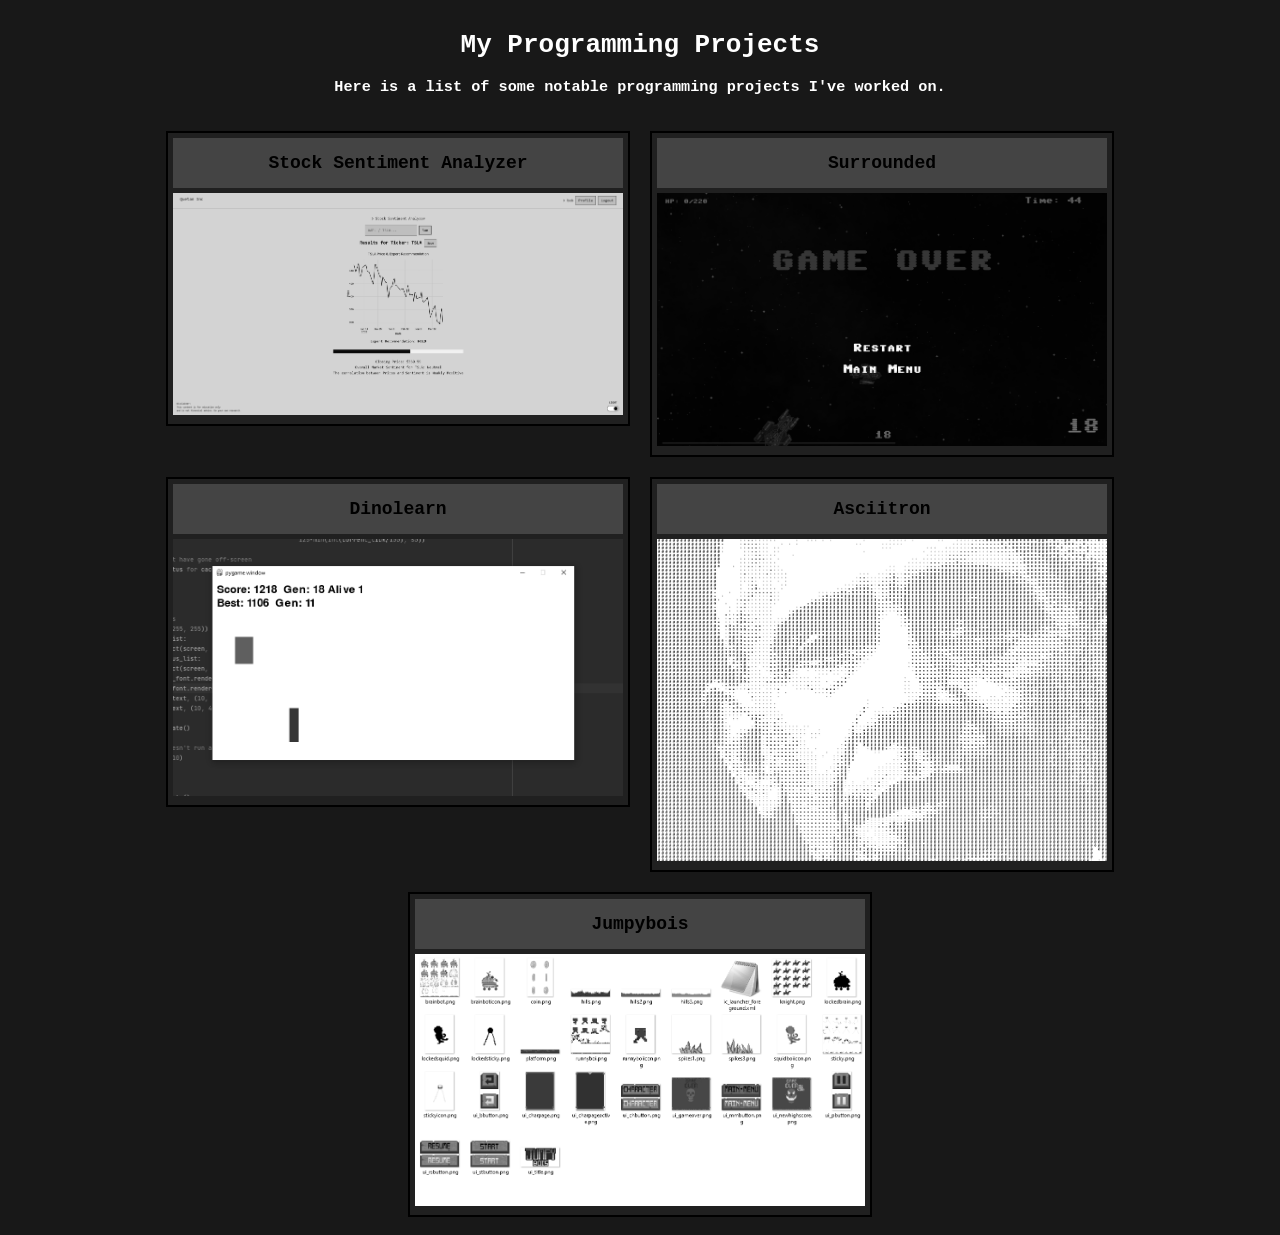
==== index.html @ 3f3ba551 "mobile" ====
<!DOCTYPE html>
<html lang = "en">
    <head>
        <title>Q-ACT Programming Projects</title>
        <meta charset = "utf-8">
        <style>
            body {
                display: flex;
                flex-direction: column;
                align-items: center;
                background-color: #181818;
                font-family: monospace;
            }
            header {
                text-align: center;
                color: rgb(255, 255, 255);
                padding: 5px;
                margin-bottom: 5px;
            }
            section {
                display: flex;
                flex-wrap: wrap;
                justify-content: center;
            }
            .card {
                display: flex;
                flex-direction: column;
                text-align: center;
                background-color: #202020;
                transition: 0.3s;
                padding: 5px;
                margin: 10px;
                border: 2px solid;
            }
            .ctext {
                background-color: #444444;
                font-size: small;
                margin-bottom: 5px;
            }
            .cardimg {
                transition: 0.3s;
                filter: grayscale();
                max-width: 450px;
            }
            a {
                text-decoration: none;
                color: #000000;
            }
            .card:hover {
                color: #00ffb5;
            }
            .card:hover .cardimg {
                filter: none;
            }
            
            @media only screen and (hover: none) and (pointer: coarse)
            {
                html {
                    font-size: 150%;
                }
                header {
                    text-align: center;
                    color: rgb(255, 255, 255);
                    padding: 5px;
                    margin-bottom: 5px;
                }
                section {
                    display: flex;
                    flex-direction: column;
                    justify-content: center;
                }
                .card {
                    display: flex;
                    flex-direction: column;
                    text-align: center;
                    background-color: #202020;
                    transition: 0.3s;
                    padding: 5px;
                    margin: 10px;
                    border: 2px solid;
                }
                .ctext {
                    background-color: #444444;
                    font-size: small;
                    margin-bottom: 5px;
                }
                .cardimg {
                    transition: 1s;
                    filter: grayscale();
                    max-width: fit-content;
                }
                a {
                    text-decoration: none;
                    color: #000000;
                }
                .card:active {
                    color: #00ffb5;
                }
                .card:active .cardimg {
                    filter: none;
                }                
            }
        </style>
    </head>
    <body>
        <!--Header for index page-->
        <header>
            <h1>My Programming Projects</h1>
            <h3>Here is a list of some notable programming projects I've worked on.</h3>
        </header>
        <!--Cards to navigate to different pages-->
        <section>
            <a href="pages/StockSentiment.html">
                <div class = "card">
                    <div class = "ctext">
                        <h2>Stock Sentiment Analyzer</h2></div>
                    <div class = "cardimg">
                        <img src="img/sst.png" width = "100%" alt="">
                    </div>
                </div>                
            </a>

            <a href="pages/Surrounded.html">
                <div class = "card">
                    <div class = "ctext">
                        <h2>Surrounded</h2></div>
                    <div class = "cardimg">
                        <img src="img/surrounded.png" width = "100%" alt="">
                    </div>
                </div>
            </a>
            
            <a href="pages/DinoLearn.html">
                <div class = "card">
                    <div class = "ctext">
                        <h2>Dinolearn</h2></div>
                    <div class = "cardimg">
                        <img src="img/dinolearn.png" width = "100%" alt="">
                    </div>
                </div>
            </a>
            
            <a href="pages/Asciitron.html">
                <div class = "card">
                    <div class = "ctext">
                        <h2>Asciitron</h2></div>
                    <div class = "cardimg">
                        <img src="img/ascii.png" width = "100%" alt="">
                    </div>
                </div>
            </a>
                
            <a href="pages/JumpyBois.html">
                <div class = "card">
                    <div class = "ctext">
                        <h2>Jumpybois</h2></div>
                    <div class = "cardimg">
                        <img src="img/jumpysprites.png" width = "100%" alt="">
                    </div>
                </div>
            </a>
        </section>
    </body>
</html>
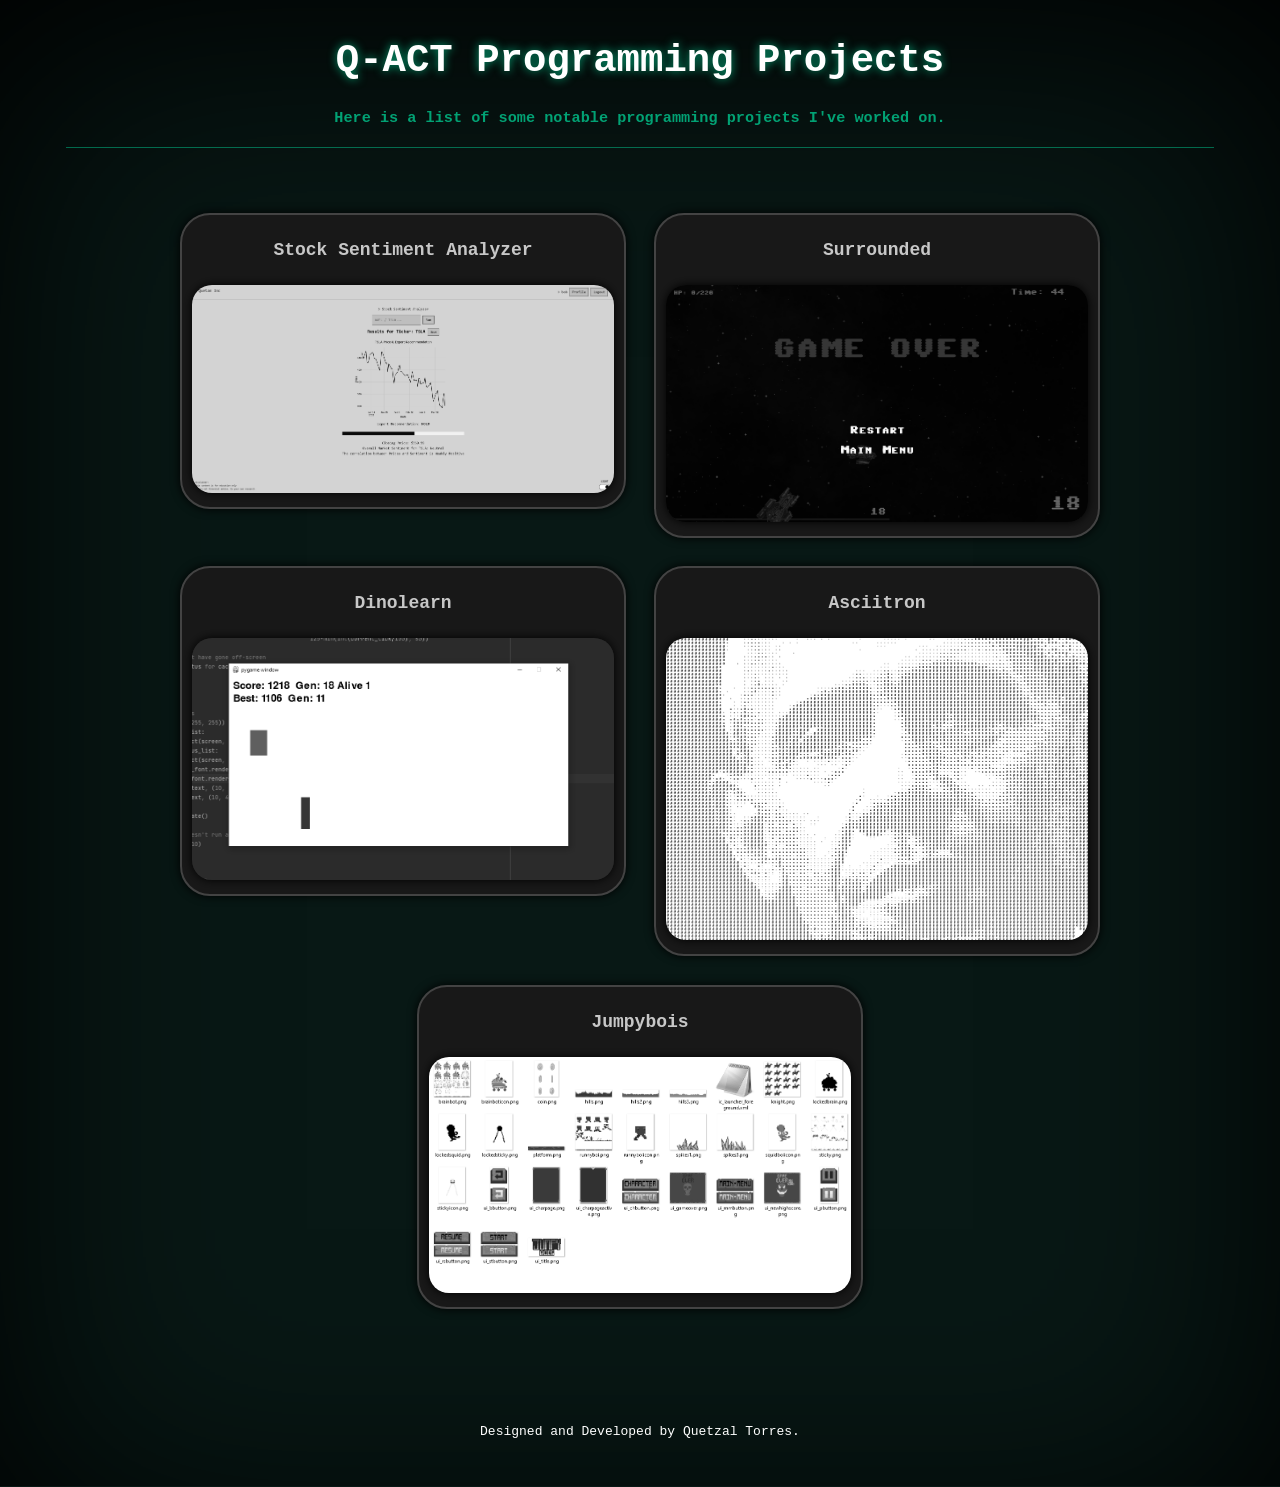
==== commit cdae104d: "Glow" ====
--- a/index.html
+++ b/index.html
@@ -3,109 +3,12 @@
     <head>
         <title>Q-ACT Programming Projects</title>
         <meta charset = "utf-8">
-        <style>
-            body {
-                display: flex;
-                flex-direction: column;
-                align-items: center;
-                background-color: #181818;
-                font-family: monospace;
-            }
-            header {
-                text-align: center;
-                color: rgb(255, 255, 255);
-                padding: 5px;
-                margin-bottom: 5px;
-            }
-            section {
-                display: flex;
-                flex-wrap: wrap;
-                justify-content: center;
-            }
-            .card {
-                display: flex;
-                flex-direction: column;
-                text-align: center;
-                background-color: #202020;
-                transition: 0.3s;
-                padding: 5px;
-                margin: 10px;
-                border: 2px solid;
-            }
-            .ctext {
-                background-color: #444444;
-                font-size: small;
-                margin-bottom: 5px;
-            }
-            .cardimg {
-                transition: 0.3s;
-                filter: grayscale();
-                max-width: 450px;
-            }
-            a {
-                text-decoration: none;
-                color: #000000;
-            }
-            .card:hover {
-                color: #00ffb5;
-            }
-            .card:hover .cardimg {
-                filter: none;
-            }
-            
-            @media only screen and (hover: none) and (pointer: coarse)
-            {
-                html {
-                    font-size: 150%;
-                }
-                header {
-                    text-align: center;
-                    color: rgb(255, 255, 255);
-                    padding: 5px;
-                    margin-bottom: 5px;
-                }
-                section {
-                    display: flex;
-                    flex-direction: column;
-                    justify-content: center;
-                }
-                .card {
-                    display: flex;
-                    flex-direction: column;
-                    text-align: center;
-                    background-color: #202020;
-                    transition: 0.3s;
-                    padding: 5px;
-                    margin: 10px;
-                    border: 2px solid;
-                }
-                .ctext {
-                    background-color: #444444;
-                    font-size: small;
-                    margin-bottom: 5px;
-                }
-                .cardimg {
-                    transition: 1s;
-                    filter: grayscale();
-                    max-width: fit-content;
-                }
-                a {
-                    text-decoration: none;
-                    color: #000000;
-                }
-                .card:active {
-                    color: #00ffb5;
-                }
-                .card:active .cardimg {
-                    filter: none;
-                }                
-            }
-        </style>
+        <link rel="stylesheet" href="../css/index.css">
     </head>
     <body>
         <!--Header for index page-->
         <header>
-            <h1>My Programming Projects</h1>
+            <h1>Q-ACT Programming Projects</h1>
             <h3>Here is a list of some notable programming projects I've worked on.</h3>
         </header>
         <!--Cards to navigate to different pages-->
@@ -160,5 +63,8 @@
                 </div>
             </a>
         </section>
+        <footer>
+            <p>Designed and Developed by Quetzal Torres.</p>
+        </footer>
     </body>
 </html>
--- a/css/index.css
+++ b/css/index.css
@@ -0,0 +1,122 @@
+html{
+    box-shadow: inset 0 50px 10000px #000000;
+}
+body {
+    display: flex;
+    flex-direction: column;
+    align-items: center;
+    background-color: #081815;
+    font-family: monospace;
+}
+h1 {
+    text-shadow: 0 0 10px rgba(0, 255, 181, 0.61);
+    font-size: 300%;
+}
+h3 {
+    color: rgba(0, 255, 181, 0.61)
+}
+header {
+    text-align: center;
+    color: rgb(255, 255, 255);
+    padding: 5px;
+    margin-bottom: 2%;
+    border-bottom: 1px solid rgba(0, 255, 181, 0.38);
+    width: 90%;
+}
+footer {
+    color: rgb(255, 255, 255);
+    padding-top: 5%;
+    padding-bottom: 2%;
+}
+section {
+    padding: 2%;
+    display: flex;
+    flex-wrap: wrap;
+    justify-content: center;
+}
+img {
+    border-radius: 20px;
+    box-shadow: 0 0 10px #000;
+}
+.card {
+    display: flex;
+    flex-direction: column;
+    text-align: center;
+    background-color: #181818;
+    transition: 0.3s;
+    padding: 10px;
+    margin: 3%;
+    border: 2px solid #434343;
+    box-shadow: 0 0 10px;
+    border-radius: 30px;
+}
+.ctext {
+    font-size: small;
+    margin-bottom: 10px;
+    color: #c7c7c7;
+    transition: 0.3s;
+    /*box-shadow: inset 0 0 10px #000000;*/
+    border-radius: 10px;
+}
+.cardimg {
+    transition: 0.3s;
+    filter: grayscale();
+    max-width: 450px;
+}
+a {
+    text-decoration: none;
+    color: #000000;
+}
+.card:hover .ctext{
+    color: #00ffb5;
+}
+.card:hover {
+    border: 2px solid #00ffb5;
+    color: #00ffb5;
+    transform: scale(103%);
+}
+.card:hover .cardimg {
+    filter: none;
+}
+
+/*CSS for mobile users*/
+@media (pointer: coarse)
+{
+    html {
+        font-size: 150%;
+    }
+    body {
+        margin-bottom: 15%;
+    }
+    header {
+        text-align: center;
+        color: rgb(255, 255, 255);
+        padding: 5%;
+        margin-bottom: 5%;
+        font-size: larger;
+    }
+    section {
+        display: flex;
+        flex-direction: column;
+        justify-content: center;
+    }
+    .ctext {
+        font-size: x-large;
+        margin-bottom: 5px;
+    }
+    .cardimg {
+        transition: 0.3s;
+        filter: grayscale();
+        max-width: fit-content;
+    }
+    a {
+        text-decoration: none;
+        color: #000000;
+    }
+    .card:active {
+        color: #00ffb5;
+    }
+    .card:active .cardimg {
+        filter: none;
+    }                
+}
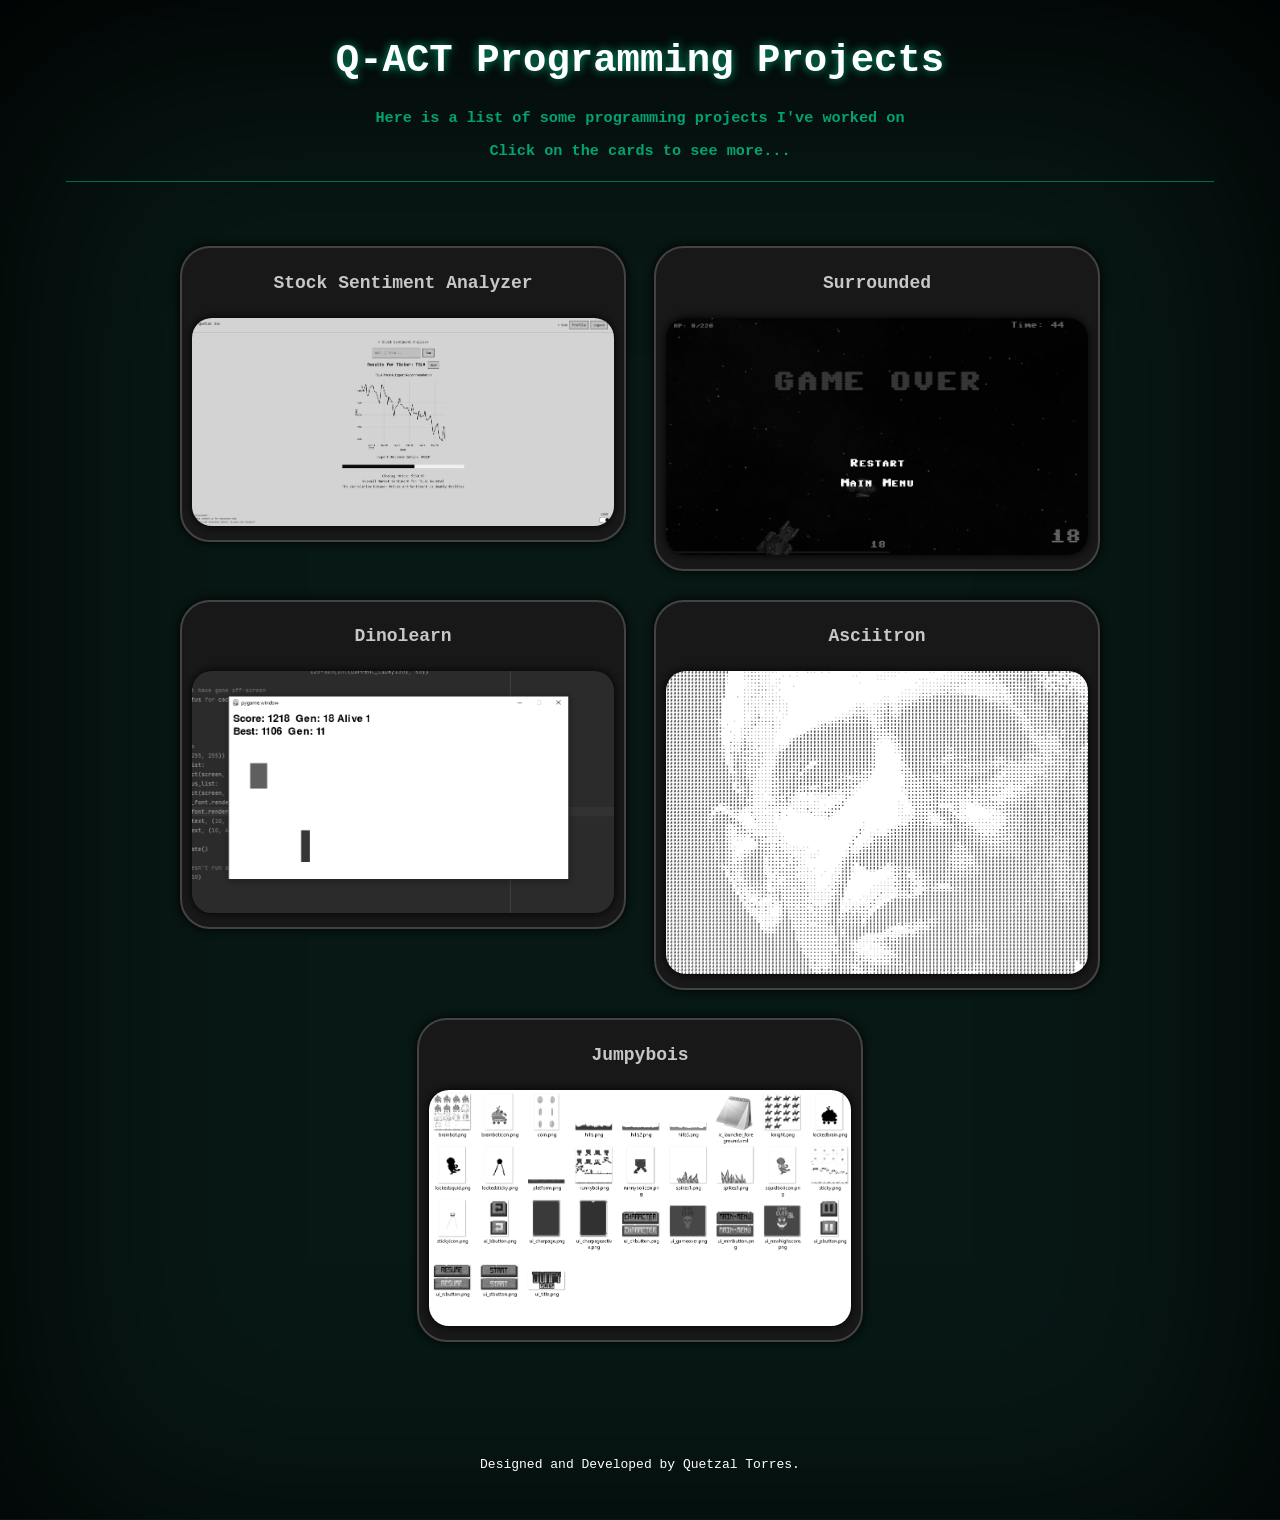
==== commit 8a06d538: "added animations" ====
--- a/index.html
+++ b/index.html
@@ -7,14 +7,17 @@
     </head>
     <body>
         <!--Header for index page-->
-        <header>
+        <header style="--aorder: 1;">
             <h1>Q-ACT Programming Projects</h1>
-            <h3>Here is a list of some notable programming projects I've worked on.</h3>
+            <div>
+                <h3>Here is a list of some programming projects I've worked on</h3>
+                <h3>Click on the cards to see more...</h3>               
+            </div>
         </header>
         <!--Cards to navigate to different pages-->
         <section>
             <a href="pages/StockSentiment.html">
-                <div class = "card">
+                <div class = "card" style = "--aorder: 2;">
                     <div class = "ctext">
                         <h2>Stock Sentiment Analyzer</h2></div>
                     <div class = "cardimg">
@@ -24,7 +27,7 @@
             </a>
 
             <a href="pages/Surrounded.html">
-                <div class = "card">
+                <div class = "card" style = "--aorder: 3;">
                     <div class = "ctext">
                         <h2>Surrounded</h2></div>
                     <div class = "cardimg">
@@ -34,7 +37,7 @@
             </a>
             
             <a href="pages/DinoLearn.html">
-                <div class = "card">
+                <div class = "card" style = "--aorder: 4;">
                     <div class = "ctext">
                         <h2>Dinolearn</h2></div>
                     <div class = "cardimg">
@@ -44,7 +47,7 @@
             </a>
             
             <a href="pages/Asciitron.html">
-                <div class = "card">
+                <div class = "card" style = "--aorder: 5;">
                     <div class = "ctext">
                         <h2>Asciitron</h2></div>
                     <div class = "cardimg">
@@ -54,7 +57,7 @@
             </a>
                 
             <a href="pages/JumpyBois.html">
-                <div class = "card">
+                <div class = "card" style = "--aorder: 6;">
                     <div class = "ctext">
                         <h2>Jumpybois</h2></div>
                     <div class = "cardimg">
--- a/css/index.css
+++ b/css/index.css
@@ -1,11 +1,32 @@
 html{
     box-shadow: inset 0 50px 10000px #000000;
+    background-color: #081815;
 }
+@keyframes loadheader {
+    from {
+        opacity: 0;
+        transform: translateY(-10%);
+    }
+    to {
+        opacity: 1;
+        transform: translateY(0);
+    }
+}
+@keyframes loadfadein {
+    from {
+        opacity: 0;
+        transform: translateY(10%);
+    }
+    to {
+        opacity: 1;
+        transform: translateY(0);
+    }
+}
+
 body {
     display: flex;
     flex-direction: column;
     align-items: center;
-    background-color: #081815;
     font-family: monospace;
 }
 h1 {
@@ -22,6 +43,8 @@
     margin-bottom: 2%;
     border-bottom: 1px solid rgba(0, 255, 181, 0.38);
     width: 90%;
+    animation: 0.5s loadheader backwards;
+    animation-delay: calc(var(--aorder) * 200ms);
 }
 footer {
     color: rgb(255, 255, 255);
@@ -49,6 +72,8 @@
     border: 2px solid #434343;
     box-shadow: 0 0 10px;
     border-radius: 30px;
+    animation: 0.5s loadfadein 1.5s backwards;
+    animation-delay: calc(var(--aorder) * 200ms);
 }
 .ctext {
     font-size: small;
